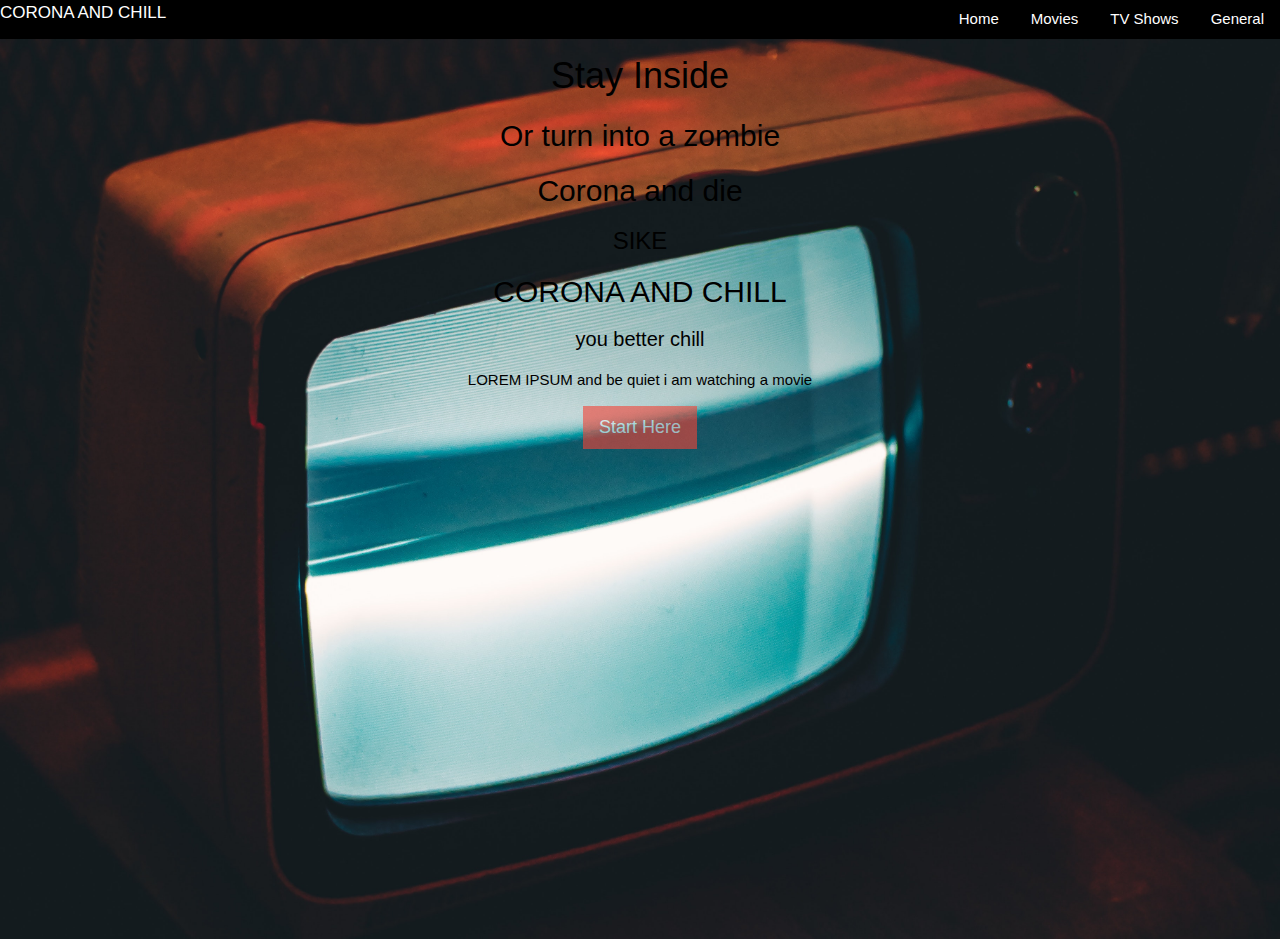
==== index.html @ 156863e1 "Added new index file" ====
<!Doctype html>
<head>
    <meta charset="utf-8">
    <title>Movie App</title>
    <meta name="viewport" content="width=device-width, initial-scale=1">
    <link rel="stylesheet" href="https://www.w3schools.com/w3css/4/w3.css">
    <link rel="stylesheet" href="https://stackpath.bootstrapcdn.com/font-awesome/4.7.0/css/font-awesome.min.css">
    <link rel="stylesheet" href="style.css">
</head>
<body>
    <div class="w3-bar w3-black">
        <span class="branding w3-bar-itemw3-mobile">CORONA AND CHILL</span>
        <span class="w3-right w3-mobile">
            <a class="w3-bar-item w3-button w3-mobile w3-hover-red" href="#">Home</a>
            <a class="w3-bar-item w3-button w3-mobile w3-hover-red" href="#Movies">Movies</a>
            <a class="w3-bar-item w3-button w3-mobile w3-hover-red" href="#TV">TV Shows</a>
            <a class="w3-bar-item w3-button w3-mobile w3-hover-red" href="#General">General</a>
        </span>
    </div>
      <section class="showcase">
        <div class="w3-container w3-center">
            <h1>Stay Inside</h1>
            <h2>Or turn into a zombie</h2>
            <h2>Corona and die</h2>
            <h3>SIKE</h3>
            <h2>CORONA AND CHILL</h2>
            <h4>you better chill</h4>
            <p>LOREM IPSUM and be quiet i am watching a movie</p>
            <button class="w3-button w3-red w3-large w3-opacity">Start Here</button>
        </div>
      </section>
</body>
</html>
---- style.css ----
.branding{
    font-size:17px;
}
.showcase{
    background:url('images/tv.jpg');
    background-position: center;
    width: 100vw;
    height: 100vh;
    background-size: cover;
}
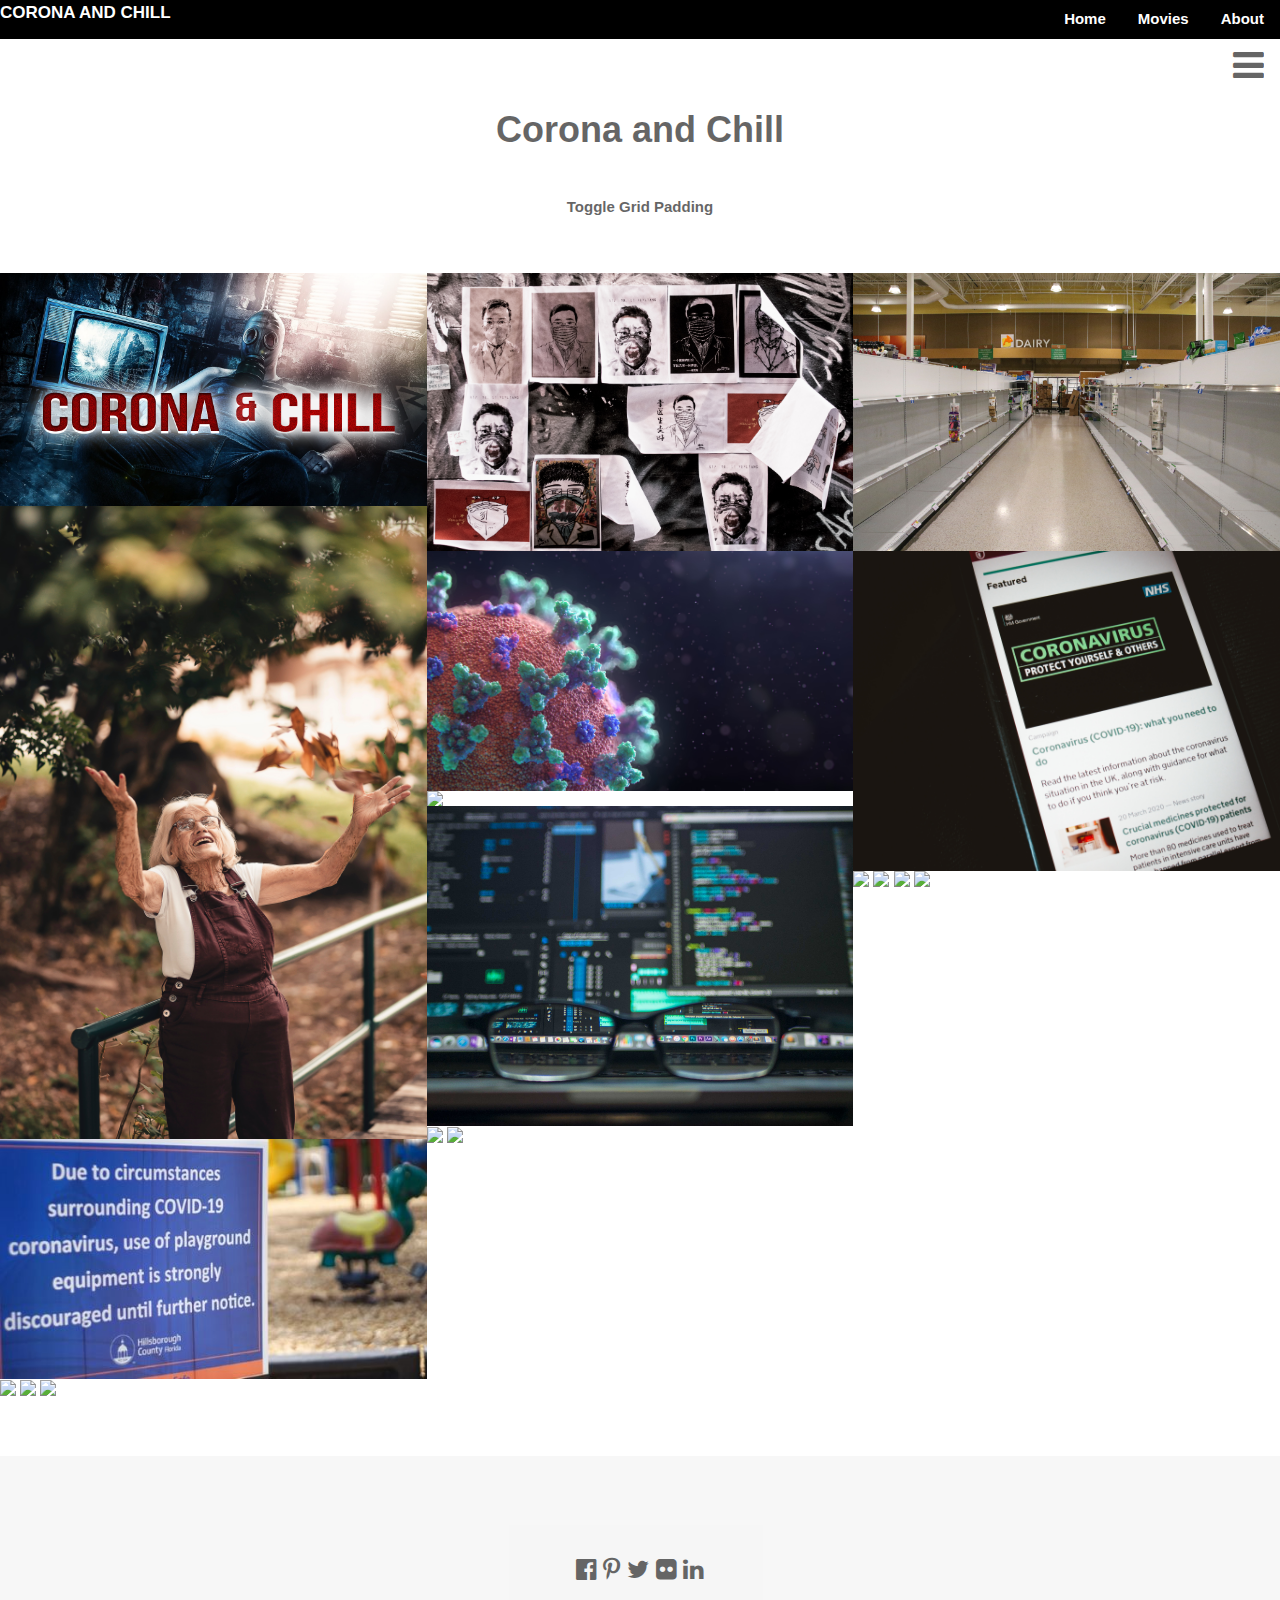
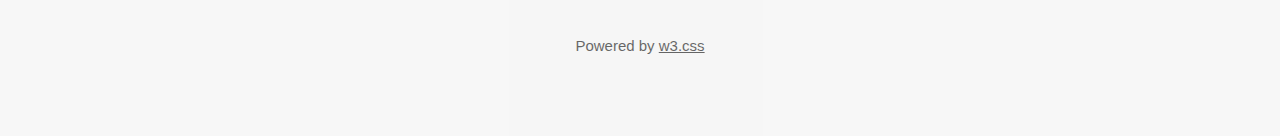
==== commit a8b3fabb: "I updated the home page and added an about us page" ====
--- a/index.html
+++ b/index.html
@@ -4,30 +4,102 @@
     <title>Movie App</title>
     <meta name="viewport" content="width=device-width, initial-scale=1">
     <link rel="stylesheet" href="https://www.w3schools.com/w3css/4/w3.css">
-    <link rel="stylesheet" href="https://stackpath.bootstrapcdn.com/font-awesome/4.7.0/css/font-awesome.min.css">
+    <link rel="stylesheet" href="http://cdnjs.cloudflare.com/ajax/libs/font-awesome/4.4.0/css/font-awesome.min.css">
+    <link rel="stylesheet" href="../lib/w3-theme-black.css">
     <link rel="stylesheet" href="style.css">
 </head>
+
+<title>C&C</title>
+<style>
+body,h1 {font-family: "Montserrat", sans-serif;font-weight:bold}
+img {margin-bottom:-7px;}
+.w3-row-padding img {margin-bottom:12px}
+</style>
 <body>
-    <div class="w3-bar w3-black">
-        <span class="branding w3-bar-itemw3-mobile">CORONA AND CHILL</span>
+
+<!-- Sidenav -->
+<div class="w3-bar w3-black">
+    <span class="branding w3-bar-itemw3-mobile">CORONA AND CHILL</span>
         <span class="w3-right w3-mobile">
-            <a class="w3-bar-item w3-button w3-mobile w3-hover-red" href="#">Home</a>
-            <a class="w3-bar-item w3-button w3-mobile w3-hover-red" href="#Movies">Movies</a>
-            <a class="w3-bar-item w3-button w3-mobile w3-hover-red" href="#TV">TV Shows</a>
-            <a class="w3-bar-item w3-button w3-mobile w3-hover-red" href="#General">General</a>
+            <a class="w3-bar-item w3-button w3-mobile w3-hover-red" href="index.html">Home</a>
+            <a class="w3-bar-item w3-button w3-mobile w3-hover-red" href="movie.html">Movies</a>
+            <a class="w3-bar-item w3-button w3-mobile w3-hover-red" href="aboutusgb.html">About</a>
         </span>
+</div>
+<!-- !PAGE CONTENT! -->
+<div class="w3-content" style="max-width:1500px">
+
+<div class="w3-container w3-padding-jumbo w3-center w3-opacity w3-margin-bottom">
+  <span class="w3-opennav w3-xxlarge w3-right" onclick="w3_open()"><i class="fa fa-bars"></i></span> 
+  <div class="w3-clear"></div>
+  <h1>Corona and Chill</h1>
+  <p class="w3-padding-16"><button class="w3-btn" onclick="myFunction()">Toggle Grid Padding</button></p>
+</div>
+<!-- Photo Grid -->
+<div id="myGrid">
+    <div class="w3-third">
+      <img src="images/corona.png" style="width:100%">
+      <img src="images/old.jpg" style="width:100%">
+      <img src="images/rona.jpg" style="width:100%">
+      <img src="img_rock.jpg" style="width:100%">
+      <img src="img_nature.jpg" style="width:100%">
+      <img src="img_mist.jpg" style="width:100%">
     </div>
-      <section class="showcase">
-        <div class="w3-container w3-center">
-            <h1>Stay Inside</h1>
-            <h2>Or turn into a zombie</h2>
-            <h2>Corona and die</h2>
-            <h3>SIKE</h3>
-            <h2>CORONA AND CHILL</h2>
-            <h4>you better chill</h4>
-            <p>LOREM IPSUM and be quiet i am watching a movie</p>
-            <button class="w3-button w3-red w3-large w3-opacity">Start Here</button>
-        </div>
-      </section>
+  
+    <div class="w3-third">
+      <img src="images/doctor.jpg" style="width:100%">
+      <img src="images/virus.jpg" style="width:100%">
+      <img src="images/sky.jp" style="width:100%">
+      <img src="images/glasses.jpg" style="width:100%">
+      <img src="img_rocks.jpg" style="width:100%">
+      <img src="img_avatar_g.jpg" style="width:100%">
+    </div>
+  
+    <div class="w3-third">
+      <img src="images/empty.jpg" style="width:100%">
+      <img src="images/one.jpg" style="width:100%">
+      <img src="img_gondol.jpg" style="width:100%">
+      <img src="img_skies.jpg" style="width:100%">
+      <img src="img_lights.jpg" style="width:100%">
+      <img src="img_workshop.jpg" style="width:100%">
+    </div>
+    </div>
+  </div>
+  <!-- Clear floats -->
+<div class="w3-clear"></div><br><br>
+<!-- Footer -->
+<footer class="w3-container w3-padding-64 w3-light-grey w3-center w3-margin-top w3-opacity"> 
+ <div class="w3-xlarge w3-padding-32">
+   <a href="#" class="w3-hover-text-indigo w3-show-inline-block"><i class="fa fa-facebook-official"></i></a>
+   <a href="#" class="w3-hover-text-red w3-show-inline-block"><i class="fa fa-pinterest-p"></i></a>
+   <a href="#" class="w3-hover-text-light-blue w3-show-inline-block"><i class="fa fa-twitter"></i></a>
+   <a href="#" class="w3-hover-text-grey w3-show-inline-block"><i class="fa fa-flickr"></i></a>
+   <a href="#" class="w3-hover-text-indigo w3-show-inline-block"><i class="fa fa-linkedin"></i></a>
+ </div>
+  <p style="font-weight:normal">Powered by <a href="default.html" target="_blank">w3.css</a></p>
+</footer>
+ 
+<script>
+// Toggle grid padding
+function myFunction() {
+    var x = document.getElementById("myGrid");
+    if (x.className.indexOf("w3-row-padding") == -1) {
+        x.className += " w3-row-padding";
+    } else { 
+        x.className = x.className.replace(" w3-row-padding", "");
+    }
+}
+
+// Open and close sidenav
+function w3_open() {
+    document.getElementsByClassName("w3-sidenav")[0].style.width = "100%";
+    document.getElementsByClassName("w3-sidenav")[0].style.display = "block";
+}
+
+function w3_close() {
+    document.getElementsByClassName("w3-sidenav")[0].style.display = "none";
+}
+</script>
+
 </body>
-</html>+</html>
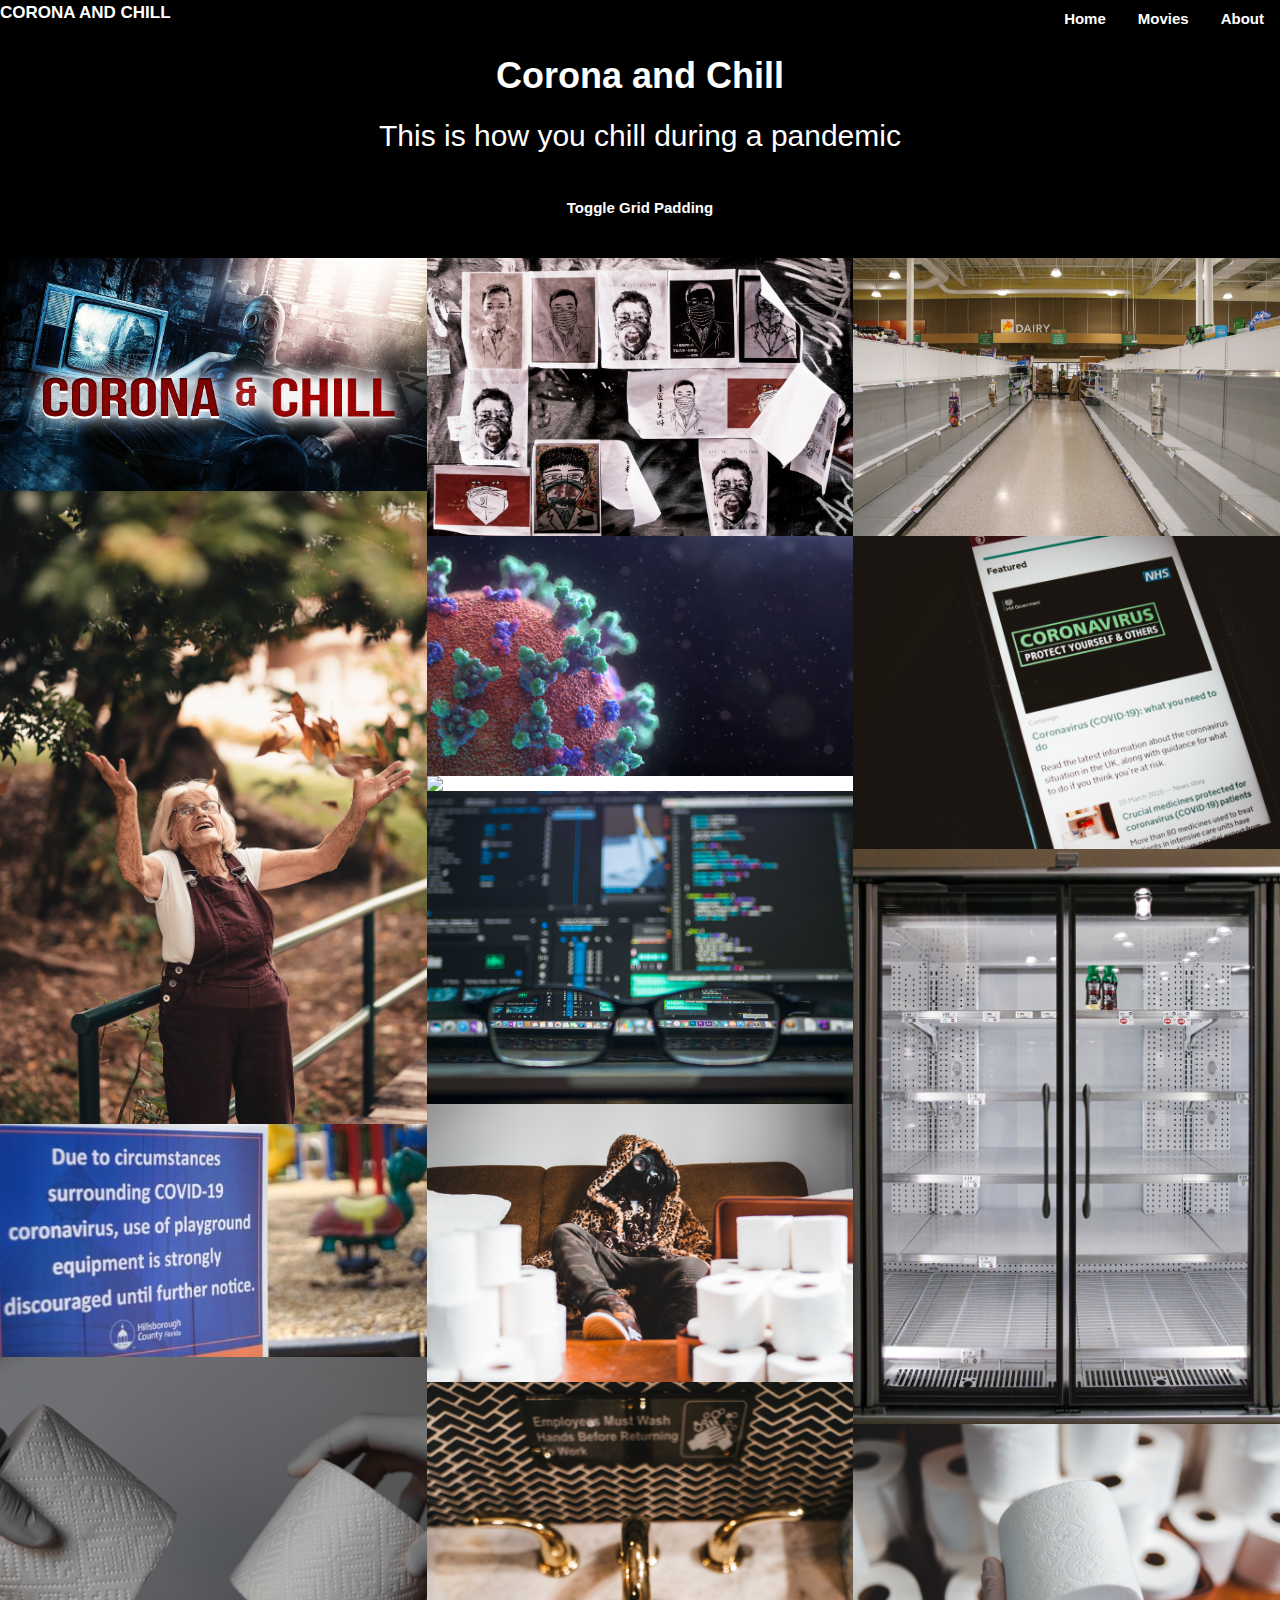
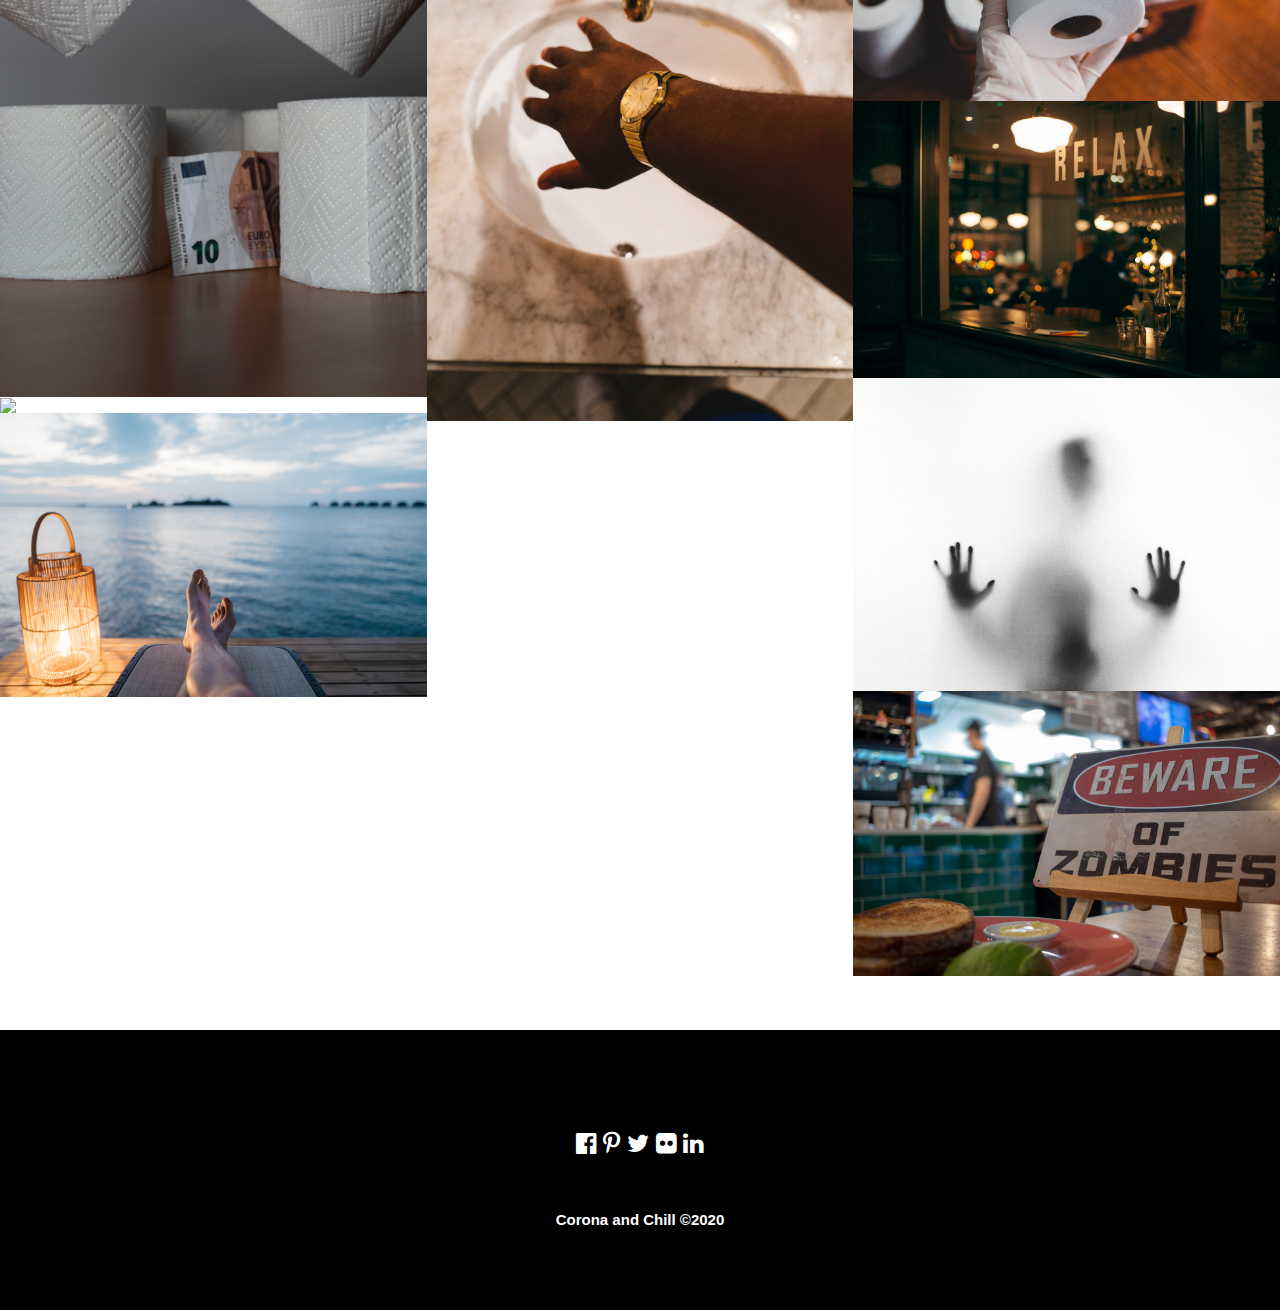
==== commit 99d45df6: "Merge pull request #12 from cas2931/final_project" ====
--- a/index.html
+++ b/index.html
@@ -1,15 +1,13 @@
 <!Doctype html>
 <head>
+    <title>C&C</title>
     <meta charset="utf-8">
-    <title>Movie App</title>
     <meta name="viewport" content="width=device-width, initial-scale=1">
     <link rel="stylesheet" href="https://www.w3schools.com/w3css/4/w3.css">
     <link rel="stylesheet" href="http://cdnjs.cloudflare.com/ajax/libs/font-awesome/4.4.0/css/font-awesome.min.css">
     <link rel="stylesheet" href="../lib/w3-theme-black.css">
     <link rel="stylesheet" href="style.css">
 </head>
-
-<title>C&C</title>
 <style>
 body,h1 {font-family: "Montserrat", sans-serif;font-weight:bold}
 img {margin-bottom:-7px;}
@@ -29,10 +27,11 @@
 <!-- !PAGE CONTENT! -->
 <div class="w3-content" style="max-width:1500px">
 
-<div class="w3-container w3-padding-jumbo w3-center w3-opacity w3-margin-bottom">
-  <span class="w3-opennav w3-xxlarge w3-right" onclick="w3_open()"><i class="fa fa-bars"></i></span> 
+<div class="w3-container w3-black w3-padding-jumbo w3-center ">
+  <span class="w3-opennav w3-xxlarge w3-right" onclick="w3_open()"></i></span> 
   <div class="w3-clear"></div>
   <h1>Corona and Chill</h1>
+  <h2>This is how you chill during a pandemic</h2>
   <p class="w3-padding-16"><button class="w3-btn" onclick="myFunction()">Toggle Grid Padding</button></p>
 </div>
 <!-- Photo Grid -->
@@ -41,34 +40,36 @@
       <img src="images/corona.png" style="width:100%">
       <img src="images/old.jpg" style="width:100%">
       <img src="images/rona.jpg" style="width:100%">
-      <img src="img_rock.jpg" style="width:100%">
-      <img src="img_nature.jpg" style="width:100%">
-      <img src="img_mist.jpg" style="width:100%">
+      <img src="images/six.jpg" style="width:100%">
+      <img src="images/seven.jpg" style="width:100%">
+      <img src="images/ten.jpg" style="width:100%">
     </div>
   
     <div class="w3-third">
       <img src="images/doctor.jpg" style="width:100%">
       <img src="images/virus.jpg" style="width:100%">
-      <img src="images/sky.jp" style="width:100%">
+      <img src="images/nurse.jpg" style="width:100%">
       <img src="images/glasses.jpg" style="width:100%">
-      <img src="img_rocks.jpg" style="width:100%">
-      <img src="img_avatar_g.jpg" style="width:100%">
+      <img src="images/three.jpg" style="width:100%">
+      <img src="images/eight.jpg" style="width:100%">
     </div>
   
     <div class="w3-third">
       <img src="images/empty.jpg" style="width:100%">
       <img src="images/one.jpg" style="width:100%">
-      <img src="img_gondol.jpg" style="width:100%">
-      <img src="img_skies.jpg" style="width:100%">
-      <img src="img_lights.jpg" style="width:100%">
-      <img src="img_workshop.jpg" style="width:100%">
+      <img src="images/close.jpg" style="width:100%">
+      <img src="images/five.jpg" style="width:100%">
+      <img src="images/eleven.jpg" style="width:100%">
+      <img src="images/twelve.jpg" style="width:100%">
+      <img src="images/fourteen.jpg" style="width:100%">
     </div>
+    <br><br>
     </div>
   </div>
   <!-- Clear floats -->
 <div class="w3-clear"></div><br><br>
 <!-- Footer -->
-<footer class="w3-container w3-padding-64 w3-light-grey w3-center w3-margin-top w3-opacity"> 
+<footer class="w3-container w3-padding-64 w3-black w3-center w3-margin-top"> 
  <div class="w3-xlarge w3-padding-32">
    <a href="#" class="w3-hover-text-indigo w3-show-inline-block"><i class="fa fa-facebook-official"></i></a>
    <a href="#" class="w3-hover-text-red w3-show-inline-block"><i class="fa fa-pinterest-p"></i></a>
@@ -76,7 +77,9 @@
    <a href="#" class="w3-hover-text-grey w3-show-inline-block"><i class="fa fa-flickr"></i></a>
    <a href="#" class="w3-hover-text-indigo w3-show-inline-block"><i class="fa fa-linkedin"></i></a>
  </div>
-  <p style="font-weight:normal">Powered by <a href="default.html" target="_blank">w3.css</a></p>
+  <div id="copy_right">
+    <p id="title">Corona and Chill &copy;2020</p>
+  </div>
 </footer>
  
 <script>
--- a/style.css
+++ b/style.css
@@ -1,10 +1,17 @@
 .branding{
     font-size:17px;
 }
-.showcase{
-    background:url('images/tv.jpg');
+.team{
+    background:url('images/nurse.jpg');
     background-position: center;
     width: 100vw;
     height: 100vh;
     background-size: cover;
 }
+h3{
+    color:white;
+
+}
+#myPage{
+    background-color:rgba(255, 0, 0, 0.89);
+}